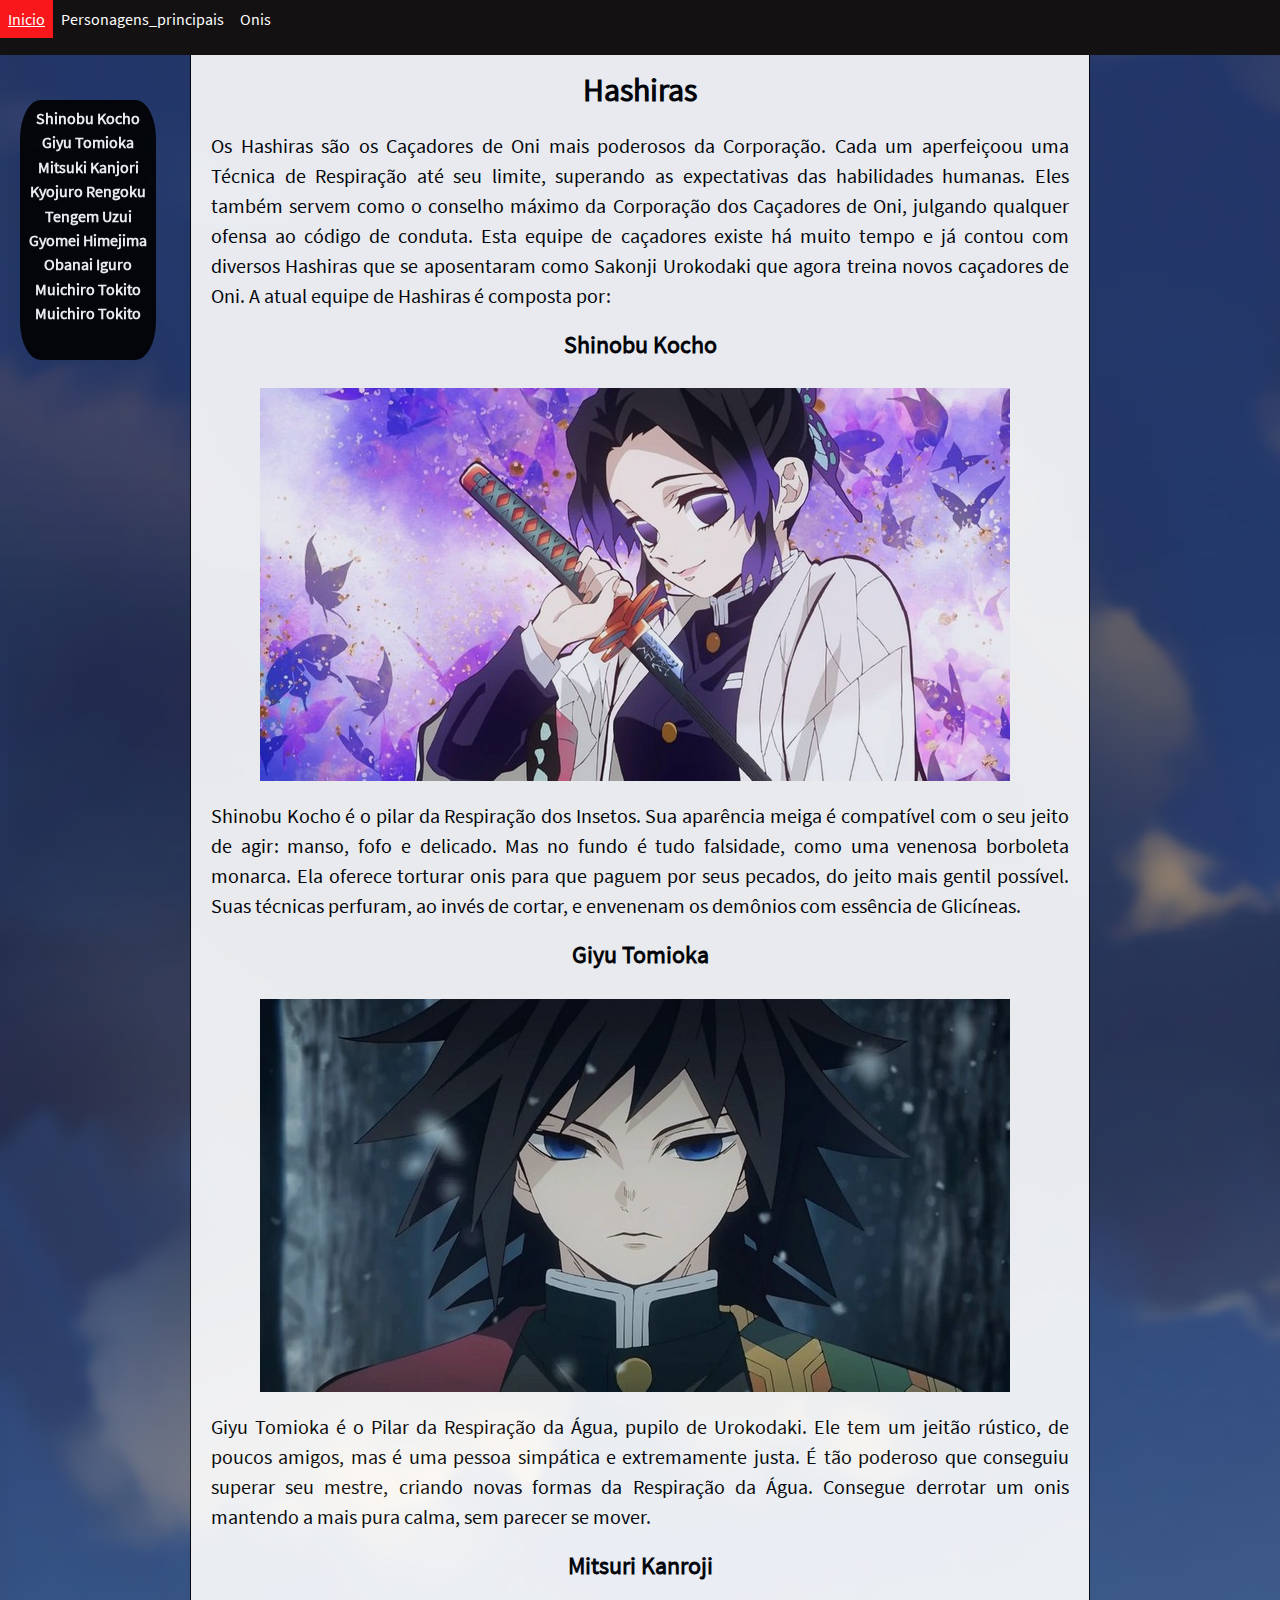
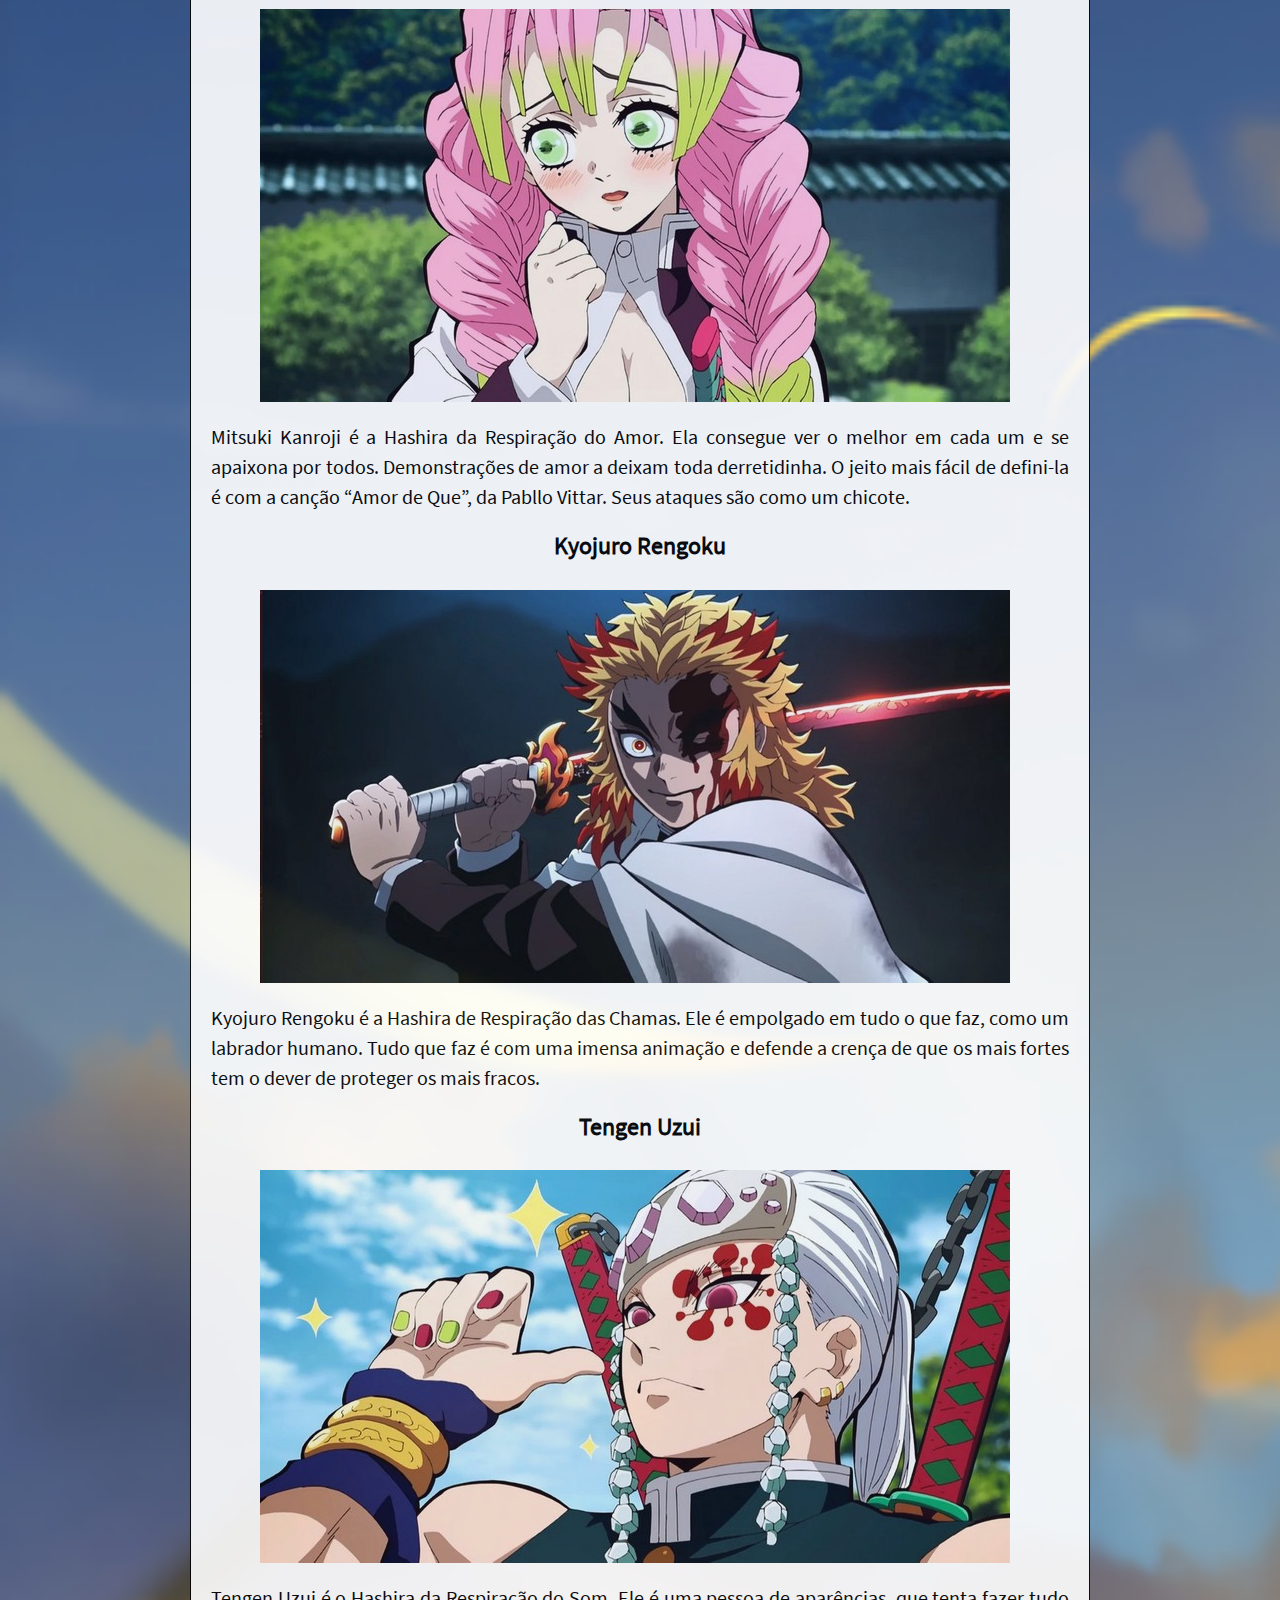
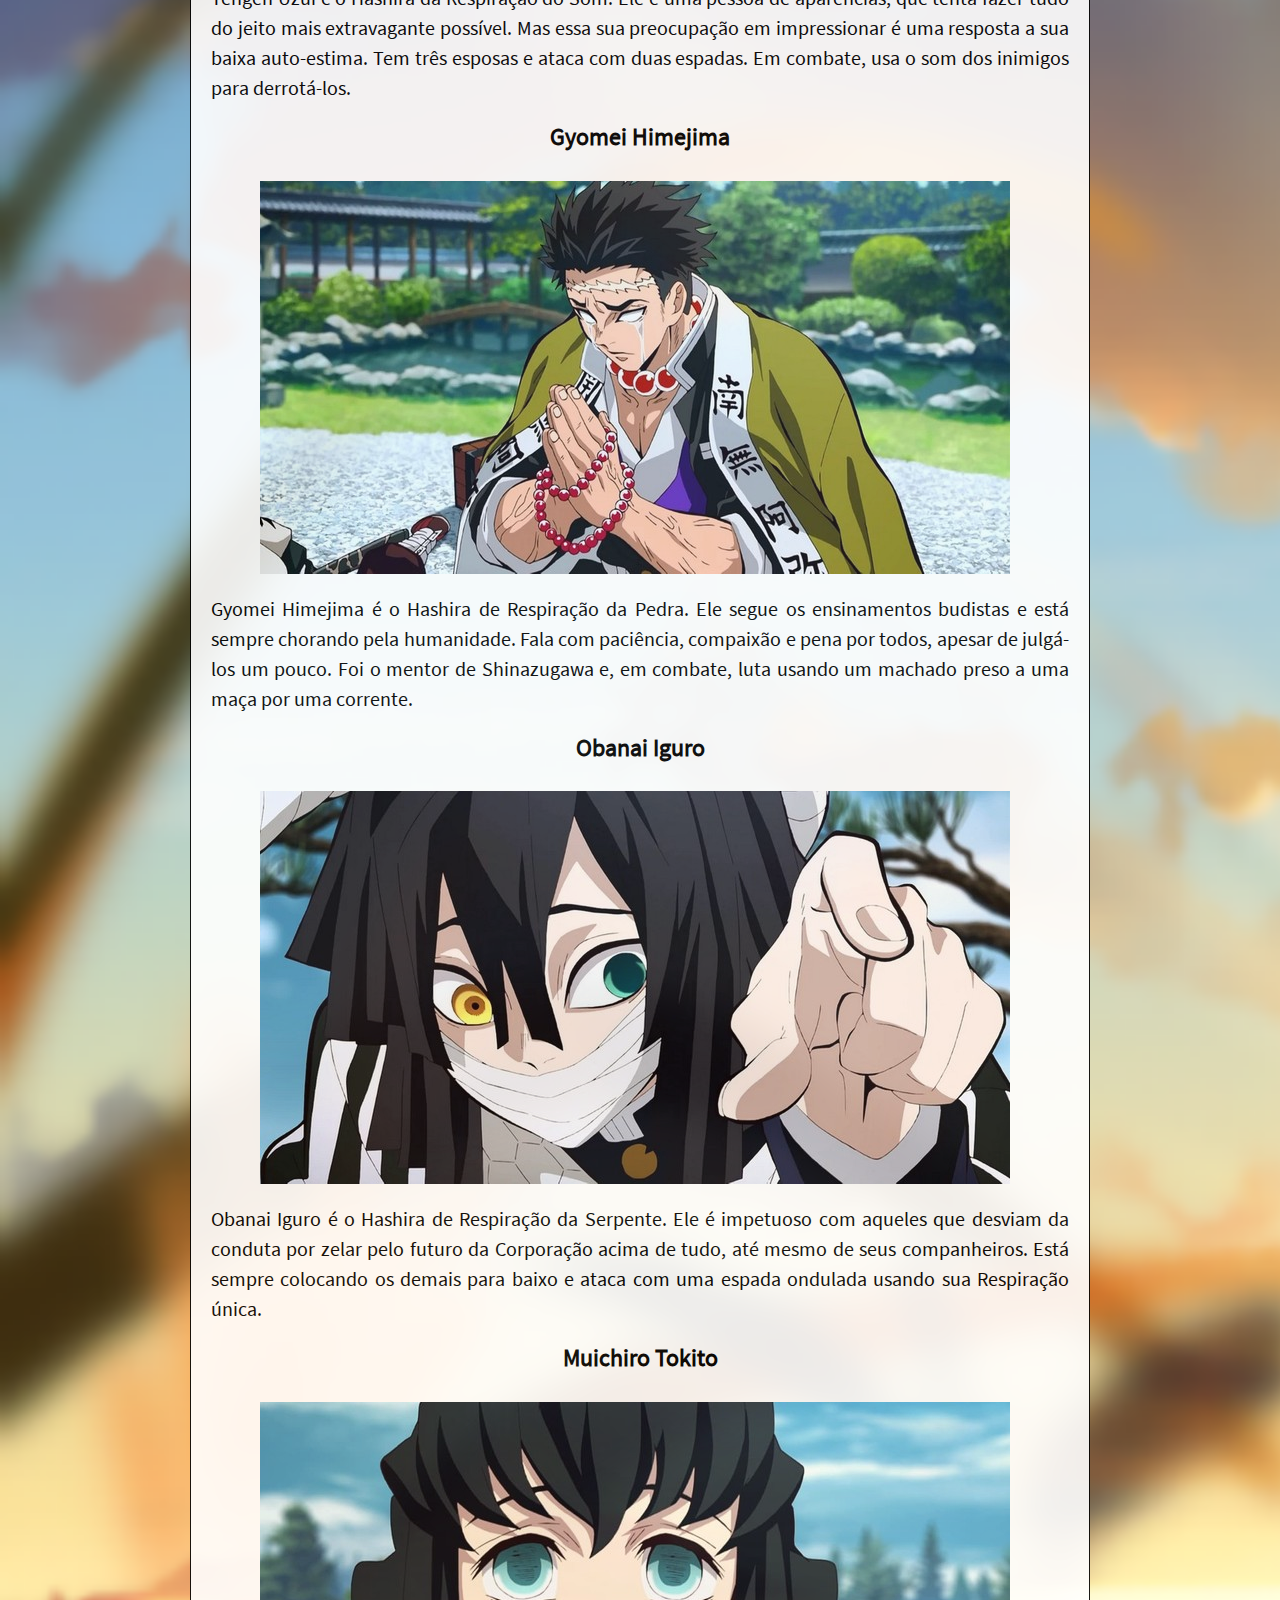
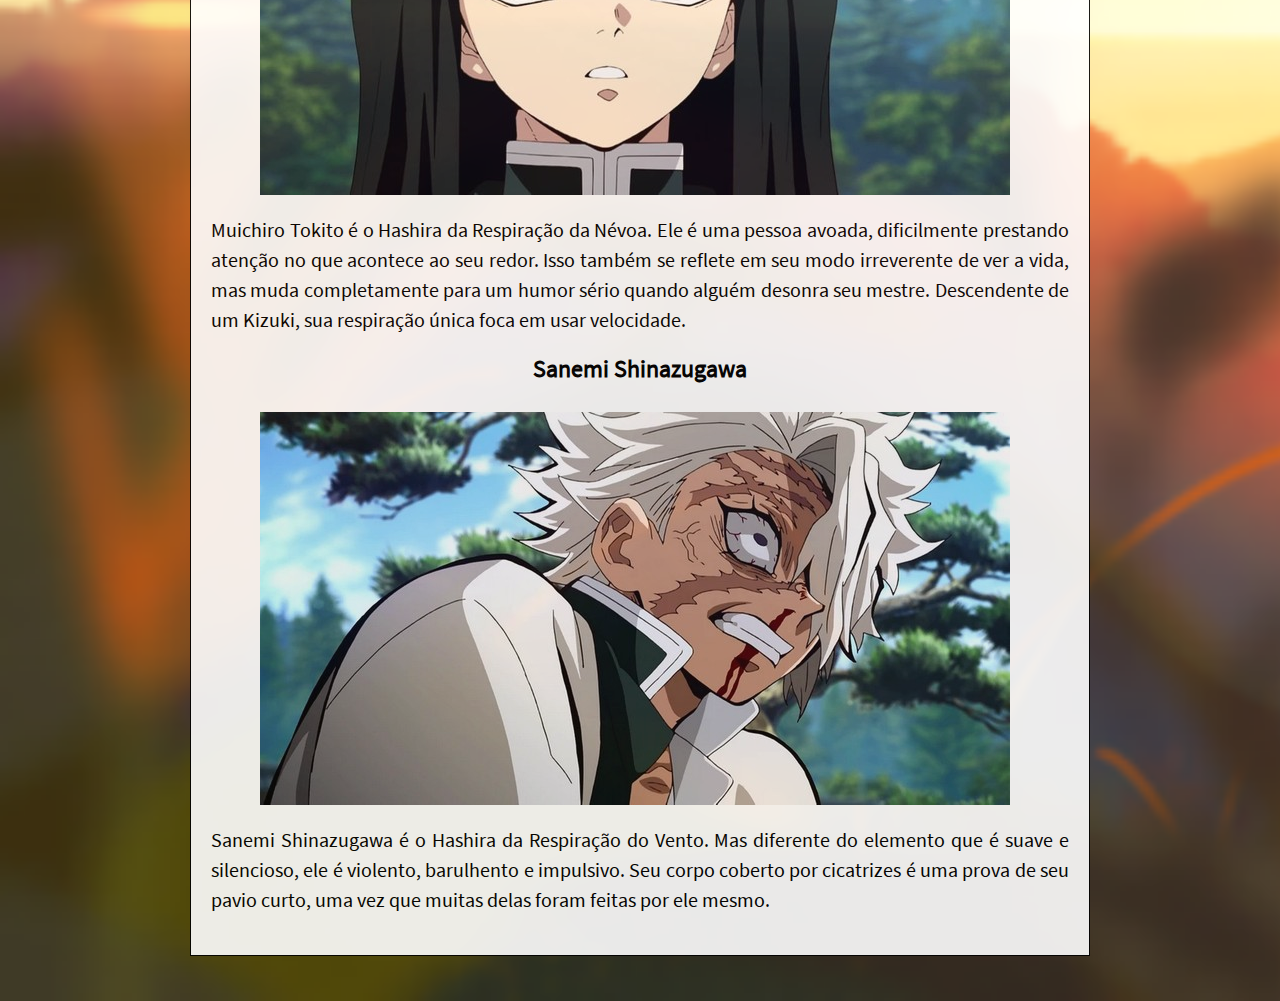
==== html/Hashiras.html @ f142249f "sitepw1" ====
<!DOCTYPE html>
<html lang="en">

<head>
    <meta charset="UTF-8">
    <meta http-equiv="X-UA-Compatible" content="IE=edge">
    <meta name="viewport" content="width=device-width, initial-scale=1.0">
    <title>Principais Personagens</title>

    <link rel="stylesheet" href="../css/normalize.css">
    <link rel="stylesheet" href="../css/estilo.css">
    </head>

<body>
    <ul>
        <li><a href="../html/Inicio.html">Inicio</a></li>
        <li><a href="../html/Personagens_principais.html">Personagens_principais</a></li>
        <li><a href="../html/Onis.html">Onis</a></li>
    </ul>    
    <div class="caixa">
        <div class="bloco">
        <h1>Hashiras</h1>
        
        <p>
            Os Hashiras são os Caçadores de Oni mais poderosos da Corporação. Cada um aperfeiçoou uma Técnica de Respiração até
            seu
            limite, superando as expectativas das habilidades humanas. Eles também servem como o conselho máximo da Corporação
            dos
            Caçadores de Oni, julgando qualquer ofensa ao código de conduta.
            Esta equipe de caçadores existe há muito tempo e já contou com diversos Hashiras que se aposentaram como Sakonji
            Urokodaki
            que agora treina novos caçadores de Oni.
            A atual equipe de Hashiras é composta por:</p>

                <div class="lista">
                    <ul>
                    <li><a href="#Shinobu">Shinobu Kocho</a></li>
                    <li><a href="#Tomioka">Giyu Tomioka</a></li>
                    <li><a href="#Mitsuri">Mitsuki Kanjori</a></li>
                    <li><a href="#Rengoku">Kyojuro Rengoku</a></li>
                    <li><a href="#Tengen">Tengem Uzui</a> </li>
                    <li><a href="#Gyomei">Gyomei Himejima</a> </li>
                    <li><a href="#Obanai">Obanai Iguro</a> </li>
                    <li><a href="#Muichiro">Muichiro Tokito</a> </li>
                    <li><a href="#Sanemi">Muichiro Tokito</a> </li>
                    </ul> 
          </div>    
        <div id="Shinobu">
            
            <h2>Shinobu Kocho</h2>
            <img src="../imagens/hashiras/kanao.jpeg" alt="imagem personagem demon slayer" title="Shinobu">
        
            <P>
                Shinobu Kocho é o pilar da Respiração dos Insetos. Sua aparência meiga é compatível com o seu jeito de agir:
                manso,
                fofo
                e delicado. Mas no fundo é tudo falsidade, como uma venenosa borboleta monarca. Ela oferece torturar onis para
                que
                paguem por seus pecados, do jeito mais gentil possível. Suas técnicas perfuram, ao invés de cortar, e envenenam
                os
                demônios com essência de Glicíneas.
            </P>
        </div>

    <div id="Tomioka">
        <h2>Giyu Tomioka</h2>
        <img src="../imagens/hashiras/tomioka.jpeg" alt="imagem personagem demon slayer" title="Tomioka">
           <p>Giyu Tomioka é o Pilar da Respiração da Água, pupilo de Urokodaki. Ele tem um jeitão rústico, de poucos amigos,
            mas
            é
            uma pessoa simpática e extremamente justa. É tão poderoso que conseguiu superar seu mestre, criando novas formas
            da
            Respiração da Água. Consegue derrotar um onis mantendo a mais pura calma, sem parecer se mover.
        </P>
    </div>

    <div id="Mitsuri">
        <h2>Mitsuri Kanroji</h2>
        <img src="../imagens/hashiras/kanjori.jpeg" alt="imagem personagem demon slayer" title="Kanjori">

        <P>
            Mitsuki Kanroji é a Hashira da Respiração do Amor. Ela consegue ver o melhor em cada um e se apaixona por todos.
            Demonstrações de amor a deixam toda derretidinha. O jeito mais fácil de defini-la é com a canção “Amor de Que”,
            da
            Pabllo Vittar. Seus ataques são como um chicote.
        </P>
    </div>

    <div id="Rengoku">
        <h2>Kyojuro Rengoku</h2>
        <img src="../imagens/hashiras/rengoku.jpeg" alt="imagem personagem demon slayer" title="Rengoku">

        <P>
            Kyojuro Rengoku é a Hashira de Respiração das Chamas. Ele é empolgado em tudo o que faz, como um labrador
            humano.
            Tudo
            que faz é com uma imensa animação e defende a crença de que os mais fortes tem o dever de proteger os mais
            fracos.
        </P>
    </div>

    <div id="Tengen">
        <h2>Tengen Uzui</h2>
        <img src="../imagens/hashiras/tengem.jpeg" alt="imagem  de um personagem demon slayer" title="tengu">
        <P>
            Tengen Uzui é o Hashira da Respiração do Som. Ele é uma pessoa de aparências, que tenta fazer tudo do jeito mais
            extravagante possível. Mas essa sua preocupação em impressionar é uma resposta a sua baixa auto-estima. Tem três
            esposas
            e ataca com duas espadas. Em combate, usa o som dos inimigos para derrotá-los.
        </P>
    </div>
    <div id="Gyomei">
        <h2>Gyomei Himejima</h2>
        <img src="../imagens/hashiras/gyomei.jpeg" alt="imagem de um personagem demon slayer" title="Gyomei">

        <P>
            Gyomei Himejima é o Hashira de Respiração da Pedra. Ele segue os ensinamentos budistas e está sempre chorando
            pela
            humanidade. Fala com paciência, compaixão e pena por todos, apesar de julgá-los um pouco. Foi o mentor de
            Shinazugawa e,
            em combate, luta usando um machado preso a uma maça por uma corrente.
        </P>
    </div>

    <div id="Obanai">
        <h2>Obanai Iguro</h2>
        <img src="../imagens/hashiras/obanai.jpeg" alt="imagem  de um personagem demon slayer" title="Obanai">

        <P>
            Obanai Iguro é o Hashira de Respiração da Serpente. Ele é impetuoso com aqueles que desviam da conduta por zelar
            pelo
            futuro da Corporação acima de tudo, até mesmo de seus companheiros. Está sempre colocando os demais para baixo e
            ataca
            com uma espada ondulada usando sua Respiração única.
        </P>
    </div>

    <div id="Muichiro">
        <h2>Muichiro Tokito</h2>
        <img src="../imagens/hashiras/muichiro.jpeg" alt="imagem personagem demon slayer" title="Muichiro">

        <P>
            Muichiro Tokito é o Hashira da Respiração da Névoa. Ele é uma pessoa avoada, dificilmente prestando atenção no
            que
            acontece ao seu redor. Isso também se reflete em seu modo irreverente de ver a vida, mas muda completamente para
            um
            humor sério quando alguém desonra seu mestre. Descendente de um Kizuki, sua respiração única foca em usar
            velocidade.
        </P>
    </div>

    <div id="Sanemi">
        <h2>Sanemi Shinazugawa</h2>
        <img src="../imagens/hashiras/sanemi.jpeg" alt="imagem personagem demon slayer" title="Sanemi">

        <P>
            Sanemi Shinazugawa é o Hashira da Respiração do Vento. Mas diferente do elemento que é suave e silencioso, ele é
            violento, barulhento e impulsivo. Seu corpo coberto por cicatrizes é uma prova de seu pavio curto, uma vez que
            muitas delas foram feitas por ele mesmo.
        </P>
                </div>
            </div>
        </div>
    </body>
</html>
---- css/estilo.css ----
@font-face {
    font-family:minha_fonte;
    src: url(../font/SourceSansPro-Regular.ttf);
}

html{
    background-image: url(../imagens/capa2.png);
    background-size:cover;
}
body{
   font-family:minha_fonte; 
}

.caixa{
   margin:5px auto;
   width: 900px;
   padding: 40PX;
   text-align: center;
}

.bloco{
background-color: white;
opacity: 0.9;
border-color:rgb(156, 140, 140);
border:1px;
border-style: solid;
margin-top: -15px;
padding: 20px;
}

ul{
    list-style-type: none;
    margin: 0;
    padding: 0px;
    overflow:visible;
    height: 2px;
    background-color: rgb(19, 17, 17);
    position: fixed;
    top: 0;
    height: 55px;
    width: 100%;
    z-index: 1;
}

li {
float: left;
}

li a {
display: block;
color: white;
text-align: center;
padding: 10px 08px;
text-decoration: none;
}
 li a:hover{
background-color:#F8181C;
 text-decoration: underline;
}
.lista ul{
list-style-type:none;
position: fixed;
left: 10px;
top:80px;
height: 250px;
margin: 20px  10px auto;
padding:5px;
background-color: black ;
border-radius: 15%;
width: auto;
}

.lista li{
    float:none;
}

.lista li a {

color:white;
font-weight:bolder;
text-align: center;
margin: 2px;
padding:2px;
text-decoration:none;
}

.lista li a:hover{
color: white;    
background-color:#F8181C;
 
padding: 5px;
text-decoration: underline;
}

.h1{
    font-family: minha_fonte;
    padding: 4px;
}

.h2{
    margin-left: 40px ;
    z-index: 0;
    
}

  .bloco p{
         font-size: 20px;
         text-align: justify;
         line-height:1.5;
     }

.bloco img{
    display:flex;
    margin :2px auto;
    padding: 10px 10px 0 0;
    float: none;  
}

  img:hover{
    border: 2px solid #aab1b0;
    padding: 1px;
    zoom: 101%;
}

.capa img{
    border-radius: 50%;
    margin: 10px auto;
}

  .capa img:hover{
    border: 2px solid #aab1b0;
    padding: 1px;
}
  
     .bloco a { 
         color : #34B4EB ; 
        font-weight : bold ;
        text-decoration:none ;
     }

     .bloco a:hover{
         color:#34B4EB;
        text-decoration:underline;
        padding:5px;
        background-color:mediumturquoise;
     }
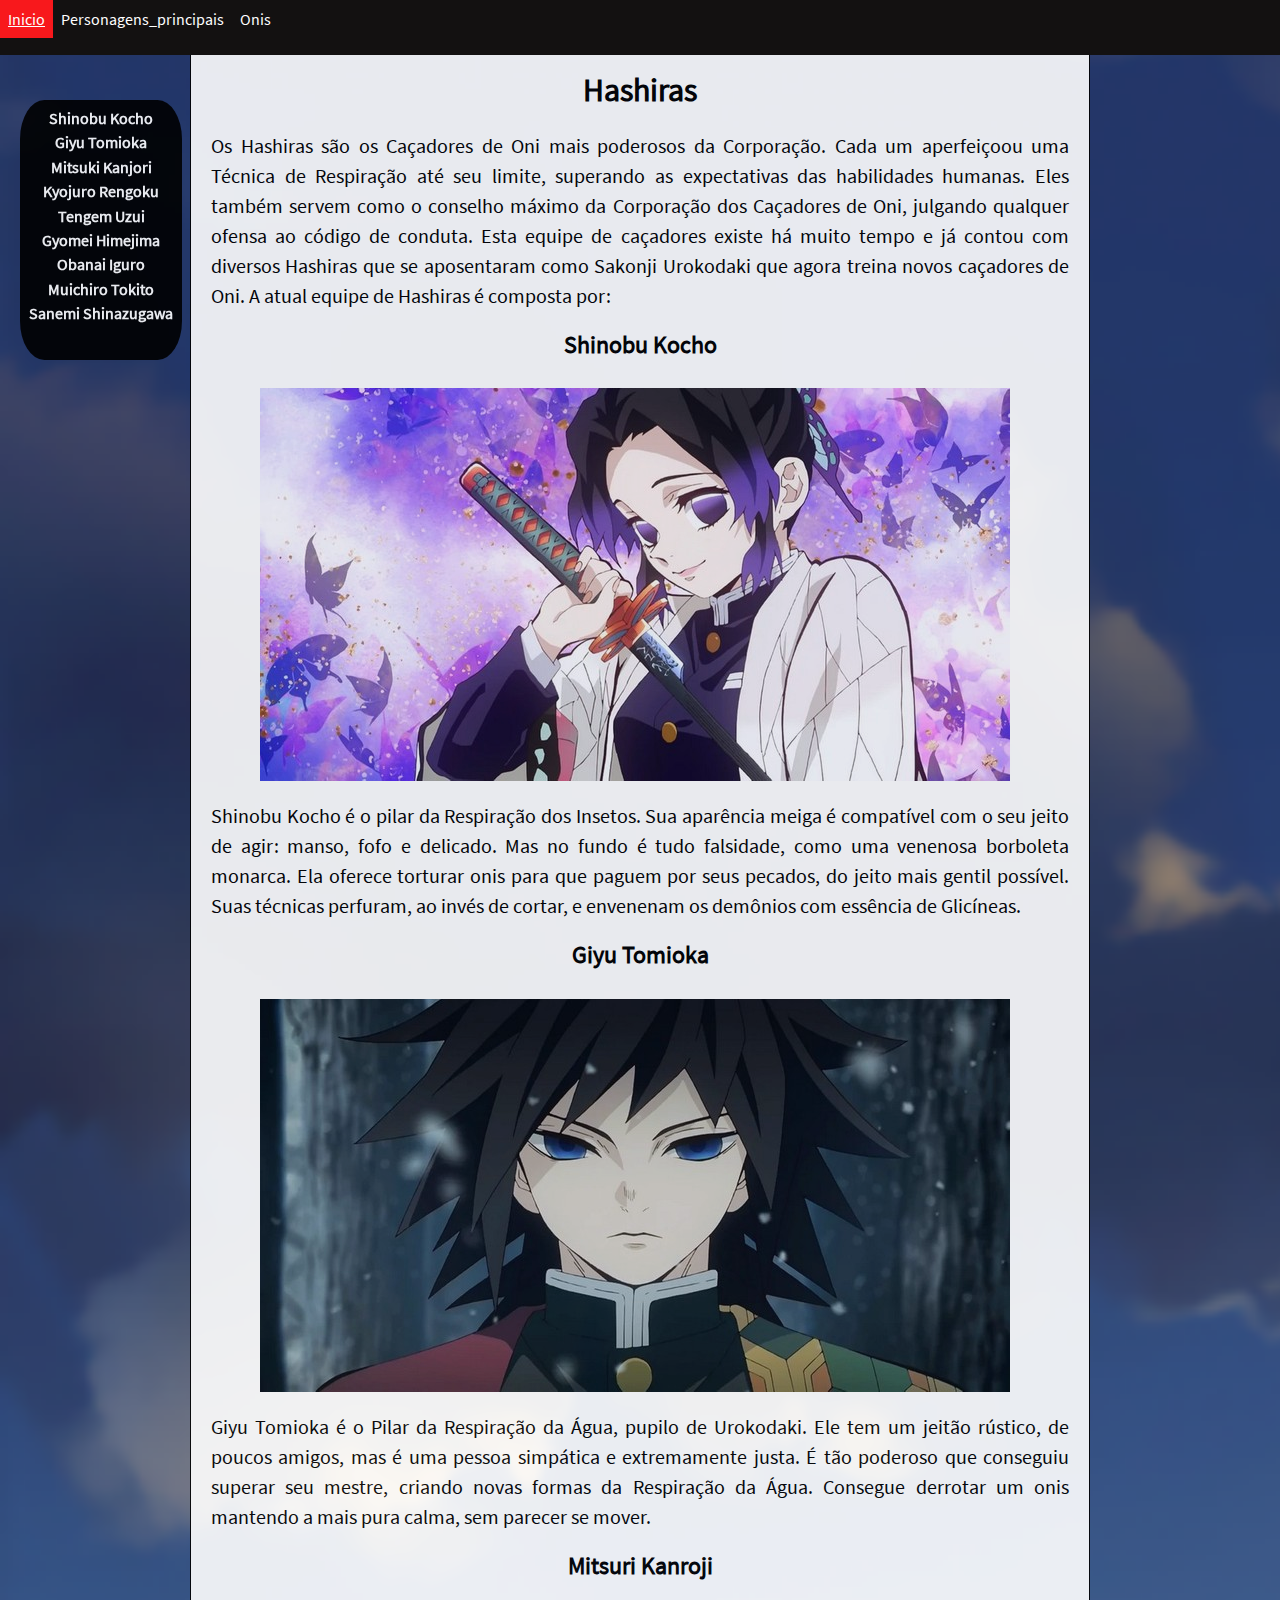
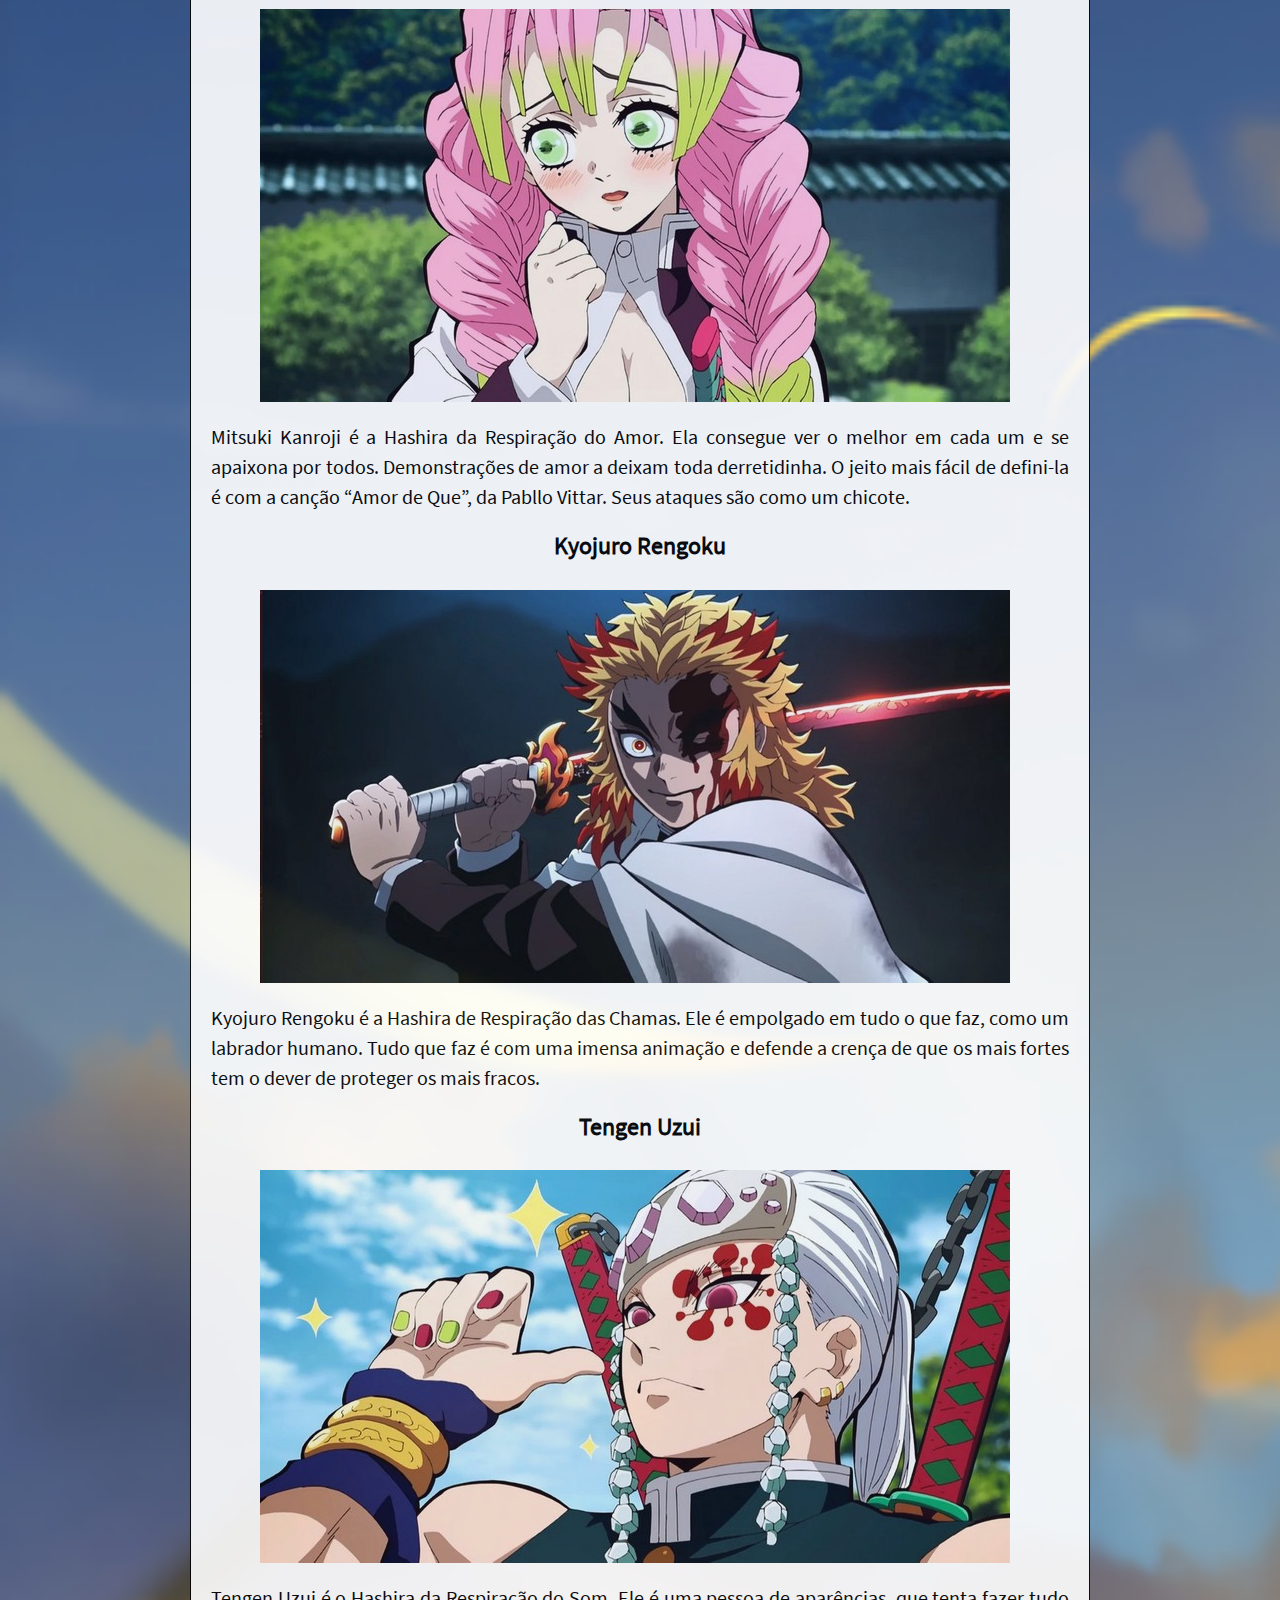
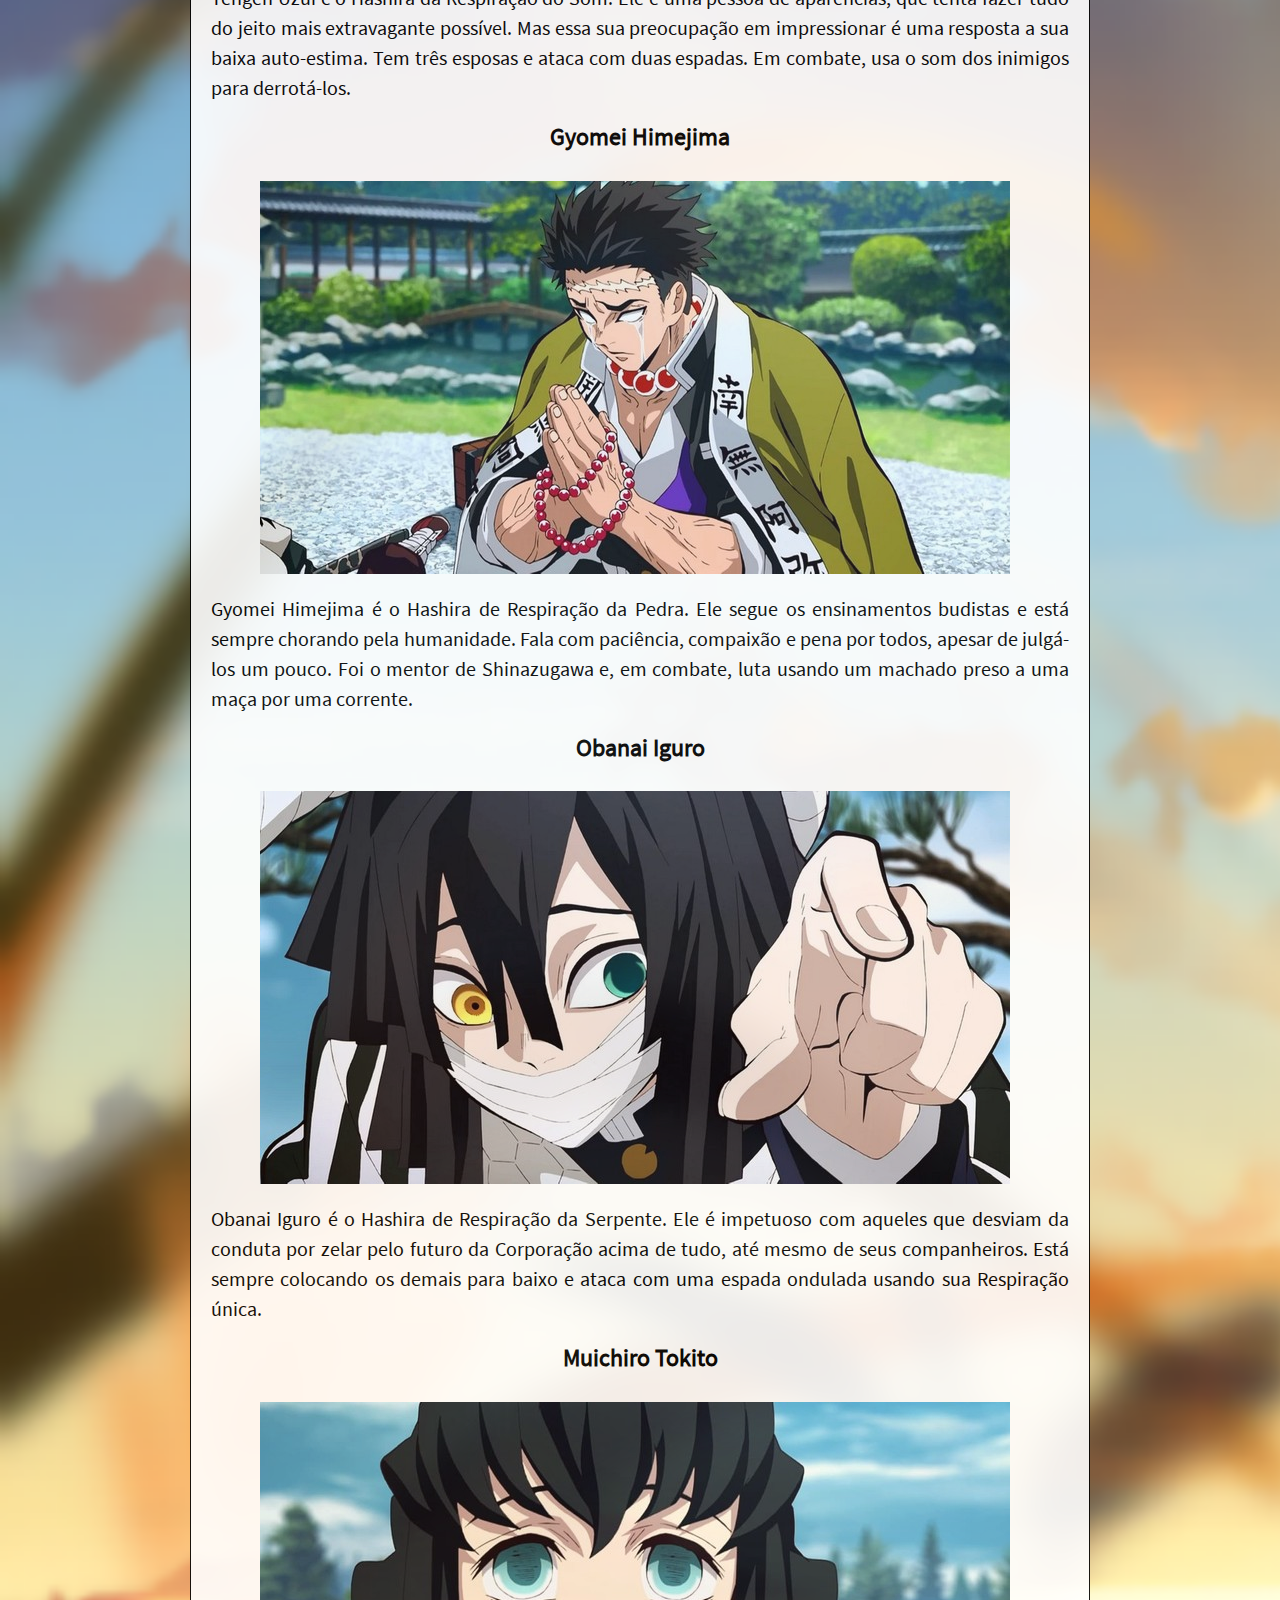
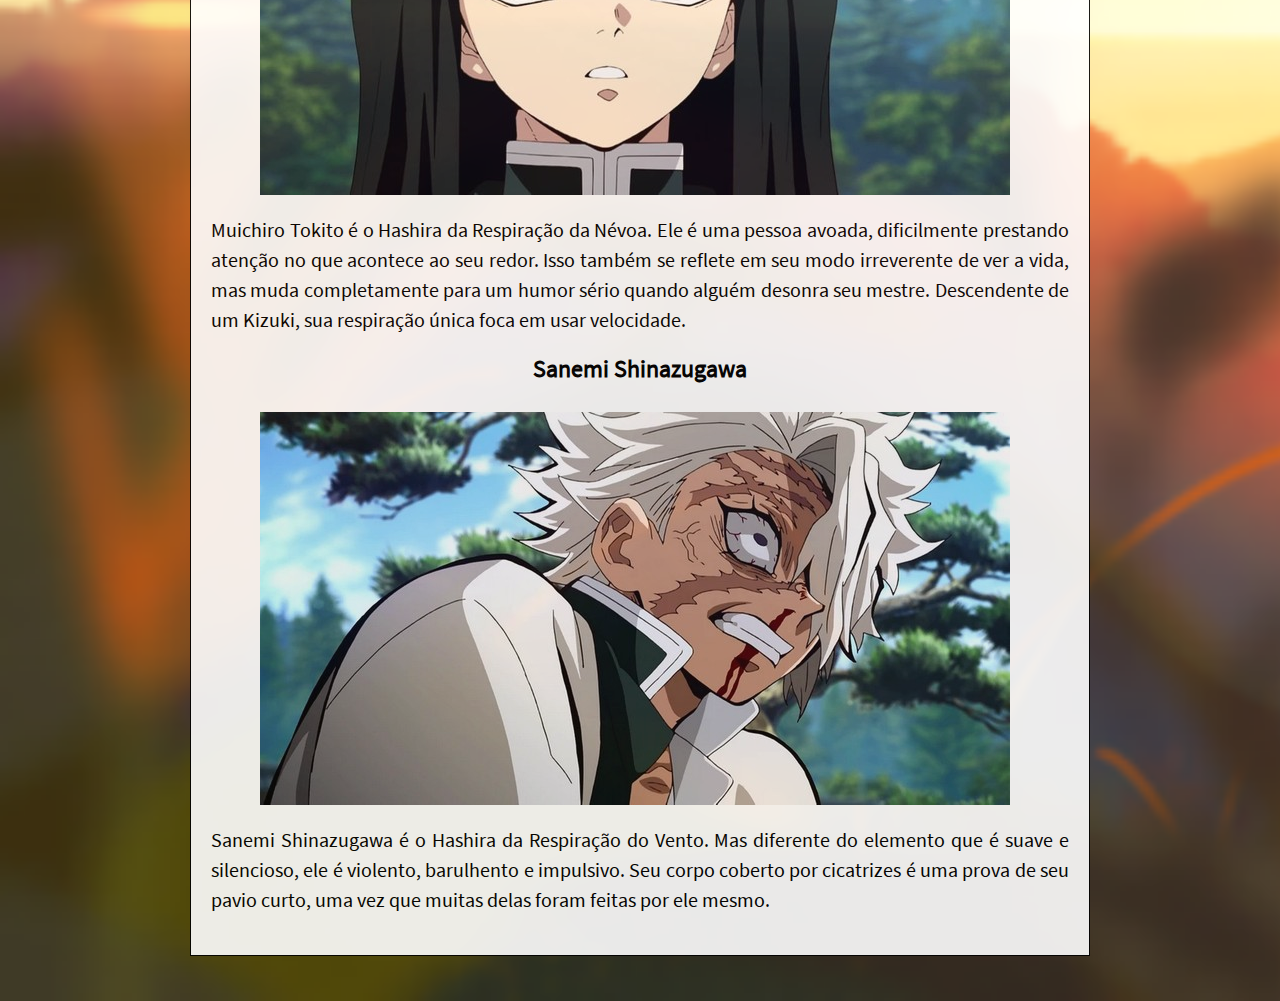
==== commit c113a6bf: "Update Hashiras.html" ====
--- a/html/Hashiras.html
+++ b/html/Hashiras.html
@@ -44,7 +44,7 @@
                     <li><a href="#Gyomei">Gyomei Himejima</a> </li>
                     <li><a href="#Obanai">Obanai Iguro</a> </li>
                     <li><a href="#Muichiro">Muichiro Tokito</a> </li>
-                    <li><a href="#Sanemi">Muichiro Tokito</a> </li>
+                    <li><a href="#Sanemi">Sanemi Shinazugawa</a> </li>
                     </ul> 
           </div>    
         <div id="Shinobu">
@@ -165,4 +165,4 @@
         </div>
     </body>
 </html>
-        +        
